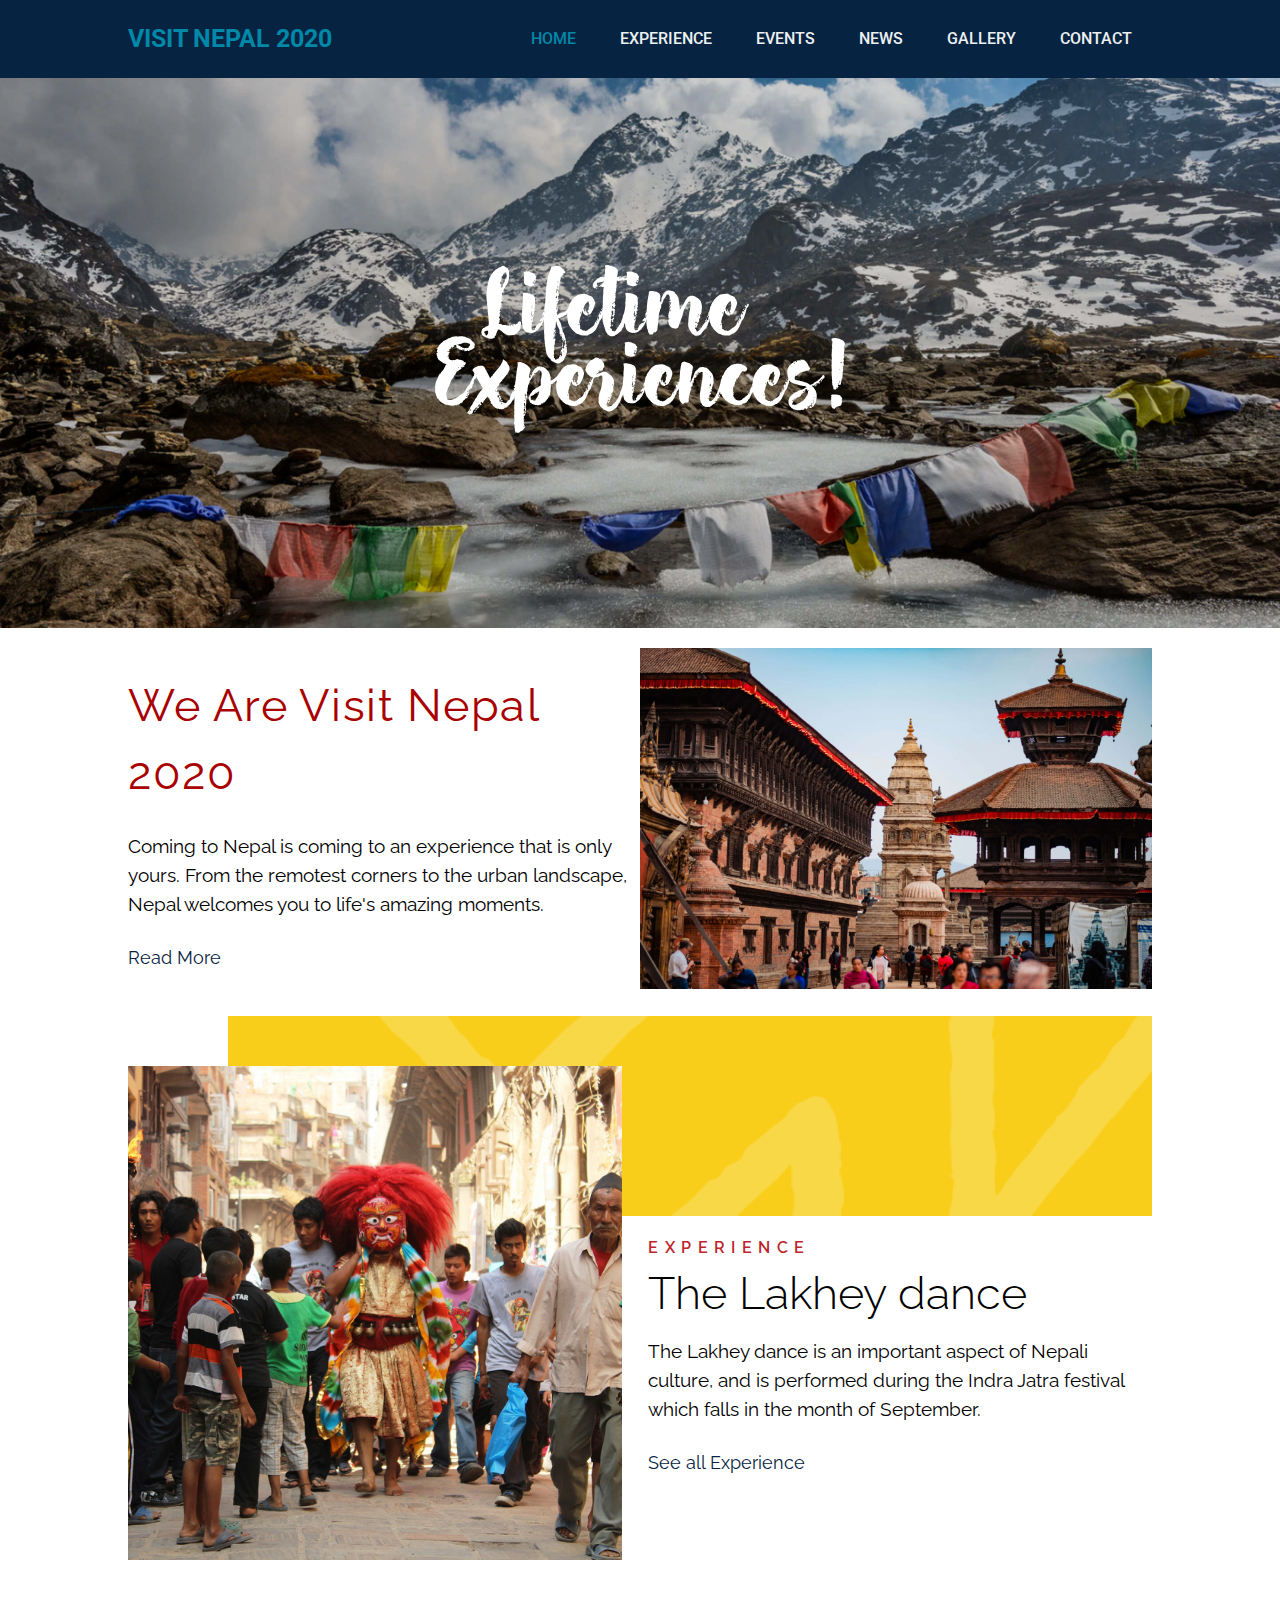
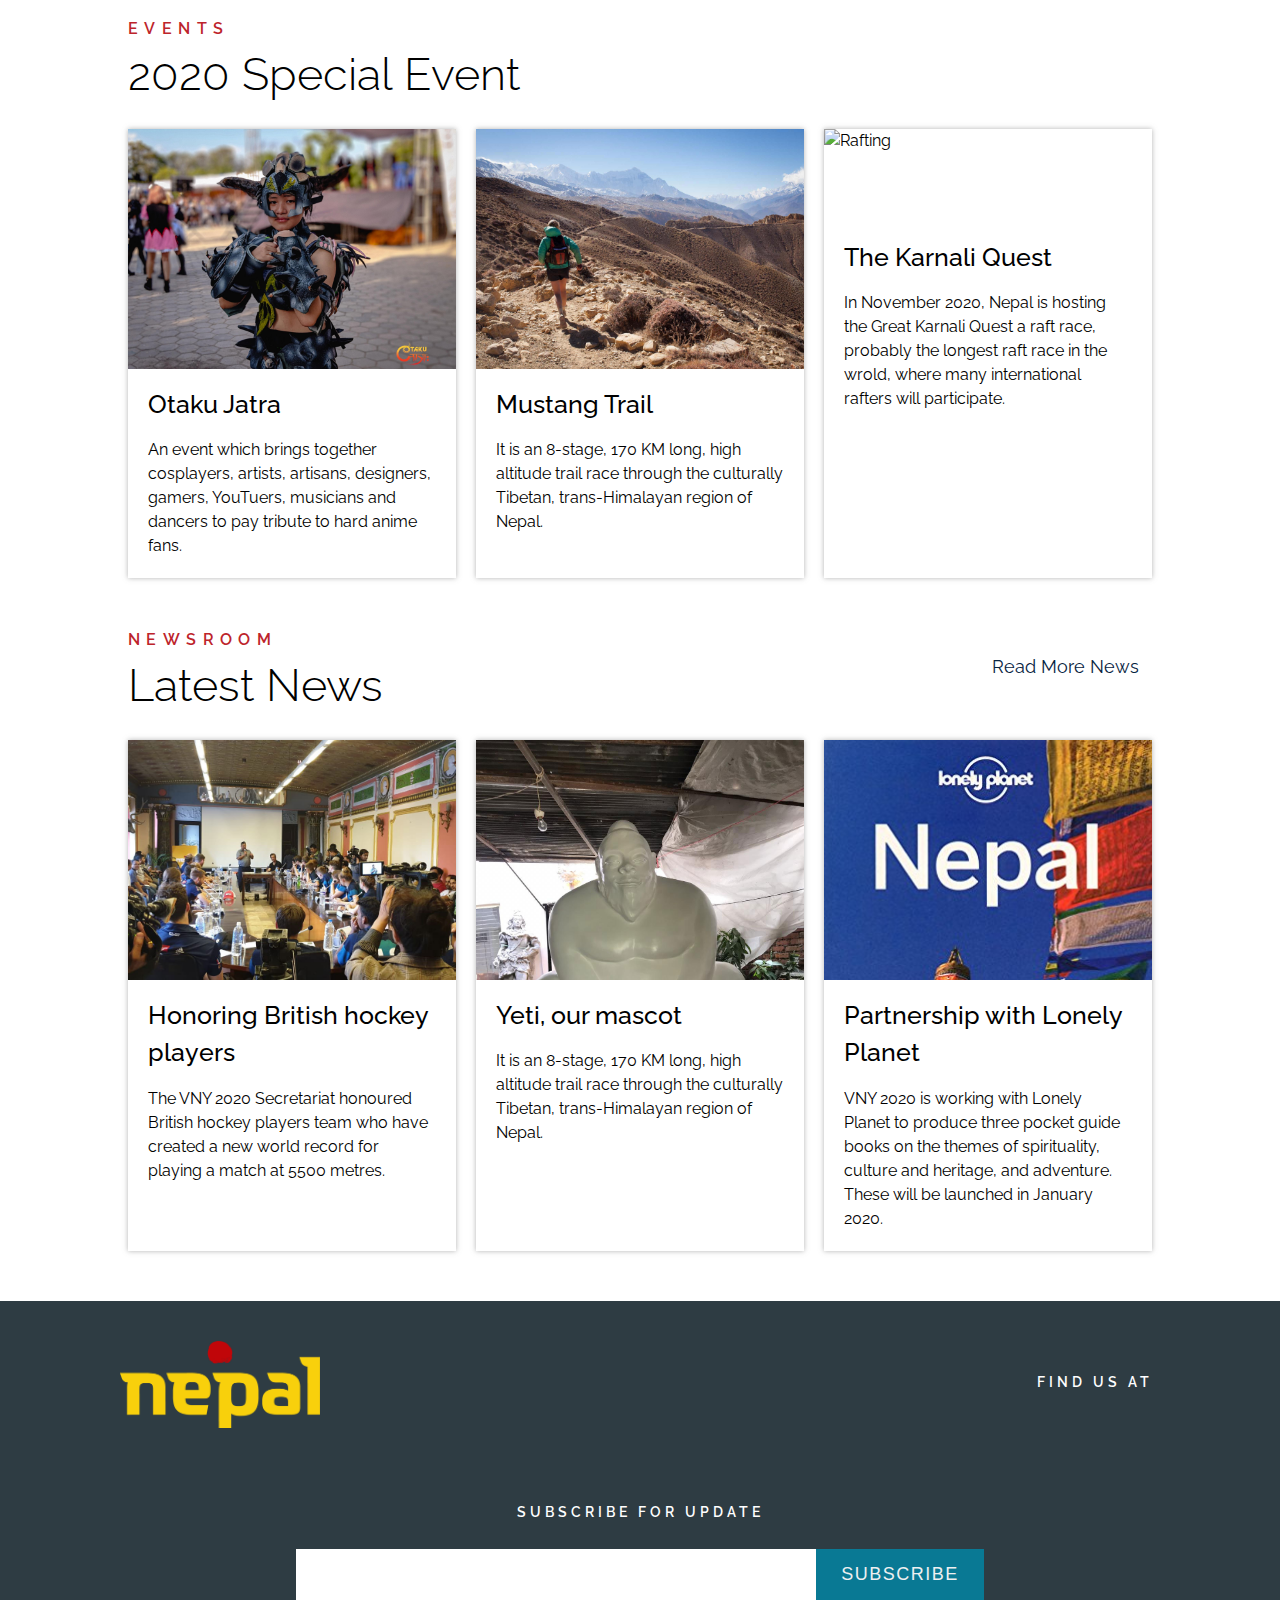
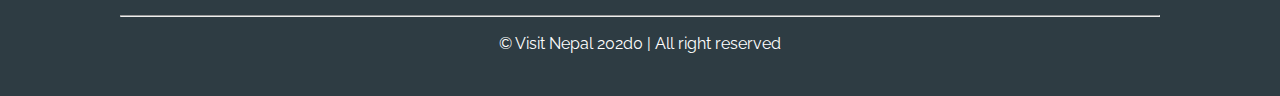
==== index.html @ da15219a "all" ====
<!DOCTYPE html>
<html>
    <head>
        <meta charset="utf-8">
        <title>Visit Nepal 2020 | Home</title>
        <meta http-equiv="X-UA-Compatible" content="IE=edge">
        <meta name="viewport" content="width=device-width, initial-scale=1.0">
        <link rel="icon" type="image/png" href="/img/fav-icon.png" sizes="16*16">
        <link rel="stylesheet" href="./stylesheet/style.css">
        <link rel="stylesheet" href="./stylesheet/responsive.css">
        <link rel="stylesheet" href="./stylesheet/all.css">
        <script src="https://kit.fontawesome.com/1517a92e88.js" crossorigin="anonymous"></script>
    </head>
    <body>
        <header>
            <a href="./index.html"><h1>Visit Nepal 2020</h1></a>
            <nav>
                <ul>
                    <li><a href="#" class="active">Home</a></li>
                    <li><a href="./experience.html">Experience</a></li>
                    <li><a href="/#events">Events</a></li>
                    <li><a href="./news.html">News</a></li>
                    <li><a href="./gallery.html">Gallery</a></li>
                    <li><a href="./contact.html">Contact</a></li>
                </ul>
            </nav>
            <div class="burger">
                <div class="line1"></div>
                <div class="line2"></div>
                <div class="line3"></div>
            </div>
        </header>
        
        <!-- This section is for showcase area -->
        <div class="showcase">
            <div class="motto">
                <img class="life-exp" src="./img/life.svg" alt="">
                <!-- <h1>Experience<br> Lifetime</span></h1> -->
            </div> <!-- end of class motto -->
            <div class="overlay"></div>
        </div> <!-- end of class showcase -->
        
        <!-- This section is for the intro section -->
        <section id="intro" class="wrapper">
            <div class="intro-text">
                <h1>We Are Visit Nepal 2020</h1>
                <p>Coming to Nepal is coming to an experience that is only yours. From the remotest corners to the urban landscape, Nepal welcomes you to life's amazing moments.</p>
                <div class="more-link">
                    <a href="https://2020.welcomenepal.com/pdf/Tabloid_VNY_Aug2019.pdf" target="_blank">Read More<i class="fas fa-chevron-right" style="color: #062341; font-size: 13px; padding-left: 2.5px;"></i></a>
                </div>
            </div> <!-- end of id intro -->

            <div class="durbar">
                <img class="bkt-durbar" src="./img/durbar.jpg" alt="Bhaktapur Durbar">
            </div>
        </section>
        
        <!-- Here is the section for experience Lakhey dance -->
        <section id="experience" class="wrapper">
            <div class="lakhey">
                <img class="lakhey-img" src="./img/lakhey.jpg" alt="lakhey Dance">
            </div>
            <div class="lakhey-txt">
                <span>experience</span>
                <h1>The Lakhey dance</h1>
                <p>The Lakhey dance is an important aspect of Nepali culture, and is performed during the Indra Jatra festival which falls in the month of September.</p>
                <div class="more-link">
                        <a href="./experience.html">See all Experience<i class="fas fa-chevron-right" style="color: #062341; font-size: 13px; padding-left: 2.5px;"></i></a>
                </div>
            </div>
        </section>

        <!-- For Events -->
        <a name="events"></a>
        <section id="event" class="wrapper">
            <span>events</span>
            <h1>2020 Special Event</h1>
            <div class="boxes">
                <div class="event">
                    <div class="eve_img">
                        <img class="otk-img" src="./img/otaku jatra.jpg" alt="Otaku_Jatra">
                    </div>
                    <h4 style="font-size: 25px; font-weight: 500">Otaku Jatra</h4>
                    <p>An event which brings together cosplayers, artists, artisans, designers, gamers, YouTuers, musicians and dancers to pay tribute to hard anime fans.</p>
                </div>
                <div class="event">
                    <div class="eve_img">
                        <img class="mustang-img" src="./img/mustang.jpg" alt="Mustang_trail">
                    </div>
                    <h4 style="font-size: 25px; font-weight: 500">Mustang Trail</h4>
                    <p>It is an 8-stage, 170 KM long, high altitude trail race through the culturally Tibetan, trans-Himalayan region of Nepal.</p>
                </div>
                <div class="event">
                    <div class="eve_img">
                        <img class="raft-img" src="./img/raft.jpg" alt="Rafting">
                    </div>
                    <h4 style="font-size: 25px; font-weight: 500;">The Karnali Quest</h4>
                    <p>In November 2020, Nepal is hosting the Great Karnali Quest a raft race, probably the longest raft race in the wrold, where many international rafters will participate.</p>
                </div>
            </div>
        </section>

        <!-- For news tab -->
        <section id="newsroom" class="wrapper">
            <div class="headings">
                <div class="topic">
                    <span>newsroom</span>
                    <h1>Latest News</h1>
                </div>
                <div class="more-link">
                    <a href="./news.html">Read More News<i class="fas fa-chevron-right" style="color: #062341; font-size: 13px; padding-left: 2.5px;"></i></a>
                </div>
            </div>
            <div class="boxes">
                <div class="event">
                    <div class="eve_img">
                        <img class="Hockey" src="./img/news-001.jpg" alt="Hockey Player">
                    </div>
                    <h4 style="font-size: 25px; font-weight: 500">Honoring British hockey players</h4>
                    <p>The VNY 2020 Secretariat honoured British hockey players team who have created a new world record for playing a match at 5500 metres.</p>
                </div>
                <div class="event">
                    <div class="eve_img">
                        <img class="Yeti" src="./img/news-002.jpg" alt="Yeti mascot">
                    </div>
                    <h4 style="font-size: 25px; font-weight: 500">Yeti, our mascot</h4>
                    <p>It is an 8-stage, 170 KM long, high altitude trail race through the culturally Tibetan, trans-Himalayan region of Nepal.</p>
                </div>
                <div class="event">
                    <div class="eve_img">
                        <img class="Lonely-planet" src="./img/news-003.jpg" alt="Lonely-planet">
                    </div>
                    <h4 style="font-size: 25px; font-weight: 500;">Partnership with Lonely Planet</h4>
                    <p>VNY 2020 is working with Lonely Planet to produce three pocket guide books on the themes of spirituality, culture and heritage, and adventure. These will be launched in January 2020.</p>
                </div>
            </div>
        </section>

        <footer>
            <div class="footer-top">
                <div class="nepal">
                    <img src="./img/logo.png" alt="">
                </div>
                <div class="links">
                    <p>Find us at</p>
                    <ul>
                        <li><a href="https://www.facebook.com/visitnepaltv/" target="_blank"><i class="fab fa-facebook" style="color: #0088a9; font-size: 30px"></i></a></li>
                        <li><a href="https://twitter.com/2020visitnepal" target="_blank"><i class="fab fa-twitter" style="color: #0088a9; font-size: 30px"></i></a></li>
                    </ul>
                </div>
            </div>
            <div class="newsletter">
                <p>Subscribe for Update</p>
                <div class="subscribe">
                    <input type="email">
                    <button class="sub">Subscribe</button>
                </div>
            </div>
            <hr style="margin: 15px 0 15px 0;">
            <p class="copy-right">&copy; Visit Nepal 202d0 | All right reserved</p>
        </footer>
        <script src="js/app.js"></script>
    </body>
</html>
---- stylesheet/style.css ----
/* Raleway Font */
@import url('https://fonts.googleapis.com/css?family=Raleway&display=swap');
/* Roboto Font */
@import url('https://fonts.googleapis.com/css?family=Roboto&display=swap');

/* CSS Variables */
:root {
    --shadow: 0 0 5px rgba(104, 104, 104, 0.5);
    --hover-shadow: 0 0 10px rgb(98, 122, 128);
}

/* Global */
* {
    box-sizing: border-box;
    margin: 0;
    padding: 0;
}

body {
    font-size: 16px;
    line-height: 1.5;
    font-family: raleway;
}

h1, h2 h2, h4 {
    font-family: raleway;
    font-weight: 300;
    font-size: 45px;
}

.wrapper {
    margin-top: 20px;
    width: 80%;
    margin: 20px auto 20px auto;
}

a {
    text-decoration: none;
}

.lakhey-txt span,
#event span,
#newsroom span,
#heading span,
.txt span,
.txt_right span {
    font-size: 1rem;
    letter-spacing: .4rem;
    font-weight: 600;
    color: #BD242B;
    text-transform: uppercase;
}

.headings {
    display: flex;
    justify-content: space-between;
}

/* header and nav */
header {
    display: flex;
    justify-content: space-between;
    align-items: center;
    padding: 20px 10%;
    background-color: #062341;
    z-index: 5;
    font-family: roboto;
    /* position: absolute; */
}

header h1 {
    cursor: pointer;
    text-transform: uppercase;
    color: #0088a9;
    font-weight: bolder;
    font-size: 25px;
    font-family: roboto;
}

nav ul {
    list-style: none;
}

nav ul li {
    display: inline-block;
    padding: 0 20px;
}

nav ul li a {
    transition: all 0.3s ease 0s;
    text-decoration: none;
    color: #edf0f1;
    text-transform: uppercase;
    font-weight: 500;
}

nav ul li a:hover {
    color: rgb(0, 136, 169);
}

.active {
    color: rgb(0, 136, 169);
}

button {
    padding: 9px 25px;
    text-transform: uppercase;
    background-color: rgba(0,136,169,0.8);
    border: none;
    cursor: pointer;
    transition: all 0.3s ease 0s;
    color: #edf0f1;
    outline: none;
    font-size: 18px;
    padding: 9px 25px;
    letter-spacing: 1.5px;
}

button:hover {
    background-color: rgba(0,136,169,1);
}

/* Ham Burger Menu */
.burger {
    display: none;
    cursor: pointer;
}

.burger div {
    width: 28px;
    height: 3px;
    background-color: rgb(226, 226, 226);
    margin: 5px;
    transition: all 0.3s ease;
}

/* showcase */
.showcase {
    background: url(../img/showcase-img.jpg) no-repeat center;
    background-size: cover;
    min-height: 550px;
    display: flex;
    align-items: center;
    justify-content: center;
    position: relative;
}

.overlay {
    background-color: rgba(0, 0, 1, 0.2);
	position: absolute;
	top: 0;
	left: 0;
	height: 100%;
	width: 100%;
	z-index: 1;
}

.motto {
    z-index: 2;
}

.life-exp {
    width: 410px;
}

.motto h1 {
    font-family: lobster;
    text-align: center;
    letter-spacing: 8px;
    font-size: 60px;
    overflow: hidden;
    color: #ff4d00;
}

/* intro section */
.intro-text {
    margin: auto;
}

.durbar, .intro-text {
    flex: 1;
}

.bkt-durbar {
    width: 100%;;
    object-fit: cover;
}

.intro-text h1 {
    font-weight: 400;
    font-size: 45px;
    letter-spacing: 1.5px;
    color: #a90000;
    padding-right: 10px;
}

.intro-text p {
    font-size: 1.2rem;
    line-height: 1.5;
    padding-top: 25px;
    padding-right: 10px;
}

.more-link {
    margin-top: 25px;
}

.more-link a {
    text-decoration: none;
    font-size: 18px;
    color: #062341;
    transition: all 0.3s ease 0s;
}

/* Experience */
#experience {
    background: url(../img/bg.png) no-repeat 0-200px;
    background-position-x: 100px;
    flex-basis: 20%;
    justify-content: space-around;
    position: relative;
    margin-top: 10px;
}

.lakhey-img {
    width: 95%;
    margin-top: 50px;
    object-fit: cover;
}

.lakhey-txt {
    margin-top: 220px;
}

.lakhey-txt h1 {
    margin: 0 0 10px 0;
}

.lakhey-txt p {
    font-size: 1.2rem;
    line-height: 1.5;
}

/* Events */
#event {
    margin-top: 50px;
}
.boxes {
    justify-content: space-between;
}

.eve_img {
    min-height: 100px;
}

.otk-img,
.mustang-img,
.marathon-img,
.raft-img {
    width: 100%;
    height: 100%;
    object-fit: cover;
    height: 15rem;
}

.event {
    box-shadow: var(--shadow);
    flex-basis: 32%;
    margin-top: 20px;
    transition: all ease 0.3s;
}

.boxes p {
    padding: 5px 20px 20px;
}

.boxes h4 {
    padding: 10px 20px 10px;
}

.event:hover {
    box-shadow: var(--hover-shadow);
}

/* Newsroom */
#newsroom {
    margin-top: 50px;
}

.Hockey,
.Yeti,
.Lonely-planet {
    width: 100%;
    height: 100%;
    object-fit: cover;
    height: 15rem;
    object-position: top;
}

/* Footer */
footer {
    padding: 40px 120px;
    background-color: #2e3c43;
    margin-top: 50px;
}

.nepal {
    min-width: 10%;
    margin-bottom: 20px;
}

.nepal img {
    width: 200px;
}

.subscribe {
    justify-content: center;
}

.newsletter {
    margin-top: 50px;
}

.newsletter p {
    font-size: 14px;
    line-height: 14px;
    letter-spacing: 4px;
    color: #fff;
    text-transform: uppercase;
    font-weight: 600;
    display: flex;
    justify-content: center;
    margin-bottom: 30px;
}

.subscribe input {
    height: 51px;
    width: 50%;
    background: #fff;
    border-color: transparent;
    padding-left: 20px;
    font-size: 18px;
    line-height: 18px;
    color: #878787;
}

.sub {
    border-radius: 0;
    margin: 0;
    height: 51px;
    font-size: 18px;
    padding: 9px 25px;
    letter-spacing: 1.5px;
}

.copy-right {
    display: flex;
    color: #fff;
    justify-content: center;
}

.links p {
    font-size: 14px;
    line-height: 14px;
    letter-spacing: 4px;
    color: #fff;
    text-transform: uppercase;
    font-weight: 600;
    margin-bottom: 30px;
}

.footer-top {
    display: flex;
    justify-content: space-between;
}

.links {
    margin-top: 30px;
    display: flex;
    flex-direction: column;
    justify-content: center;
    align-items: center;
}

.links ul {
    list-style: none;
}

.links ul li {
    display: inline-block;
    padding: 0 20px;
}

/* 
    Experience Page
*/
.exp-showcase {
    min-height: 550px;
    background: url(../img/exp_showcase.jpg) no-repeat;
    background-size: cover;
    background-position-y: bottom;
    display: flex;
    justify-content: center;
    align-items: center;
    color: #edf0f1;
    position: relative;
}

.exp-showcase .overlay,
.news-showcase .overlay {
    background-color: rgba(0, 0, 1, 0.5);
}

#heading {z-index: 2;}

#heading h1 {
    font-size: 60px;
    color: #fff;
}

/* EXPERIENCE PAGE */
#experience_2 {
    flex-basis: 20%;
    justify-content: space-around;
    margin-top: 50px;
    flex-wrap: wrap;
}

.exp-photo,
.exp-photo_right,
.txt,
.txt_right {
    width: 50%;
}

.txt_right {
    width: 50%;
}

.img {
    width: 95%;
    object-fit: cover;
}

.txt h1 {
    margin: 0 0 10px 0;
}

.txt p,
.txt_right p {
    font-size: 1.2rem;
    line-height: 1.5;
}

.txt_right{
    order: 1;
}

.exp-photo_right {
    order: 2;
}

.img_right {
    width: 95%;
    object-fit: cover;
    float: right;
}

/* NEWS PAGE */
#portal {
    text-align: center;
}

#portal hr {
    margin: 25px 0 20px;
}

#portal a {
    text-decoration: none;
    color: #0088a9;
    font-size: 20px;
    transition: ease 0.3s;
}

#portal a:hover {
    color: #ff4d00;
}

/* NEWS BODY */
.click img {
    width: 100%;
    object-fit: cover;
    height: 230px;
    object-fit: top;
}

.news h1 {
    font-size: 25px;
}

.news h1 a:hover {
    color: #062341;
    text-decoration: #062341;
}

.click {
    flex: 1;
}

.news-box {
    margin-top: 10px;
    background-color: #fff;
    box-shadow: var(--shadow);
}

.news-box:hover {
    box-shadow: var(--hover-shadow);
}

.news p,
.news .more-link {
    margin-top: 10px;
}

.news-showcase {
    min-height: 550px;
    background: url(../img/unsplash.jpg) no-repeat;
    background-size: cover;
    background-position-y: top;
    display: flex;
    justify-content: center;
    align-items: center;
    background-color: #f1f1f1;
    position: relative;
}

#newspannel {
    display: grid;
    grid-gap: 35px;
    grid-template-columns: repeat(3, 1fr);
}

.news {
    padding: 15px;
}

/* CONTACT */
#contact h1 {
    position: relative;
    margin-top: 70px;
}

input {
    height: 50px;
    width: 100%;
    background: #fff;
    border: 1px solid gray;
    padding-left: 20px;
    font-size: 18px;
    line-height: 18px;
    color: #878787;
}

textarea {
    width: 500px;
    border: 1px solid grey;
    padding: 20px;
    line-height: 18px;
    color: #878787;
    background: #fff;
    font-size: 18px;
}

.name {
    display: flex;
    flex-basis: 10px;
    justify-content: space-between;
}

.location_office h3 {
    font-weight: 400;
}

.head_office h1 {
    margin: 0;
}

.location_contact {
    display: flex;
    justify-content: space-between;
}

/* Gallery */
---- stylesheet/responsive.css ----
@media (min-width: 900px) {
    #experience,
    #experience_2,
    #intro,
    .boxes,
    .subscribe {
        display: flex;
    }
}

@media (min-width: 990px) {
    #contact-info {
        display: flex;
        justify-content: space-between;
    }
}

@media screen and (max-width: 1090px) {
    header h1 {
        font-size: 30px;
    }

    nav ul li {
        padding: 0 10px;
    }

    .lakhey-txt {
        margin-top: 215px;
    }

    /* .exp-photo_right,
    .exp-photo,
    .txt,
    .txt_right {
        width: 100%;
    } */

    .txt,
    .txt_right {
        margin-top: 10px;
    }

    .wrapper {
        width: 90%;
        margin: 10px auto 10px auto;
    }

    footer {
        padding: 40px 50px;
    }
}

@media screen and (max-width: 899px) {
    .lakhey-txt {
        margin-top: 12px;
    }
}

@media screen and (max-width:992px) {
    header {
        padding: 15px 5%;
        width: 100%;
        position: fixed;
        top: 0;
        left: 0;
        right: 0;
        width: 100%;
    }

    .close h1 {
        font-size: 30px;
    }

    .subscribe input,
    .sub {
        width: 100%;
    }

    body {
        overflow-x: hidden;
    }

    .img_right { 
        float: none;
        width: 100%;
    }

    .txt, 
    .exp-photo,
    .txt_right, 
    .exp-photo_right {
        width: 100%;
    }

    .img {
        width: 100%;
    }

    nav ul {
        position: absolute;
        width: 100%;
        height: 100vh;
        top:0%;
        right: 0px;
        background-color: rgba(6, 35, 65, 0.98);
        display: flex;
        flex-direction: column;
        align-items: center;
        justify-content: space-evenly;
        transform: translateX(100%);
        transition: transform 0.5s ease-in;
        position: fixed;
        overflow: hidden;
    }

    #newspannel {
        grid-gap: 30px;
    }

    .news h1 {
        font-size: 25px;
    }    

    nav ul li {
        opacity: 0;
    }

    .burger {
        display: block;
    }

    .burger-toggle {
        position: fixed;
    }

    .model-content {
        width: 70%;
    }

    .model-content input,
    .model-content textarea,
    .model-content button {
        width: 80%;
    }

    header h1 {
        font-size: 22px;
    }

    nav ul li {
        padding: 0 15px;
    }

    nav ul li a {
        font-size: 15px;
    }

    nav ul li {
        padding: 0 15px;
    }

    header {
        position: fixed;
    }

    .showcase,
    .exp-showcase,
    .news-showcase {
        min-height: 400px;
    }

    .more-link {
        margin-top: 10px;
    }

    #intro {
        grid-template-columns: 1;
    }

    .nepal img {
        margin: auto;
    }

    .form textarea {
        max-width: 80%;
        min-width: 80%;
    }

}

@media screen and (max-width: 768px) {
    #intro {
        width: 90%;
        margin: 10px auto 20px auto;
    }

    #newspannel {
        grid-template-columns: repeat(2, 1fr);
        grid-gap: 20px;
    }

    .bkt-durbar {
        width: 100%;
        margin-top: 15px;
    }

    .intro-text p {
        font-size: 18px;
        line-height: 1.5;
        padding-top: 15px;
    }

    .top {
        justify-items: center;
        align-items: center;
    }

    #heading h1 {
        font-size: 50px;
    }
}

.nav-active {
    transform: translateX(0%);
}

@keyframes navLinkFade {
    from{
        opacity: 0;
        transform: translateX(50px);
    }

    to{
        opacity: 1;
        transform: translateX(0px);
    }
}

.toggle .line1 {
    transform: rotate(-45deg) translate(-5px, 6px);
}
.toggle .line2 {
    opacity: 0;
}
.toggle .line3 {
    transform: rotate(45deg) translate(-6px, -6px);
}



@media screen and (max-width:500px) {
    .motto img {
        width: 250px;
    }

    .showcase,
    .exp-showcase,
    .news-showcase {
        min-height: 350px;
    }

    h1, h2 h2, h4 {
        font-size: 40px;
    }

    header {
        position: fixed;
    }

    .motto h1 {
        font-size: 50px;
    }

    #newspannel {
        grid-template-columns: 1fr;
    }

    #heading h1 {
        font-size: 45px;
    }

    .model-content {
        width: 95%;
    }

    .footer-top {
        flex-direction: column;
        align-items: center;
    }

    div#contact-info {
        position: relative;
        margin-top: 80px;
    }
}
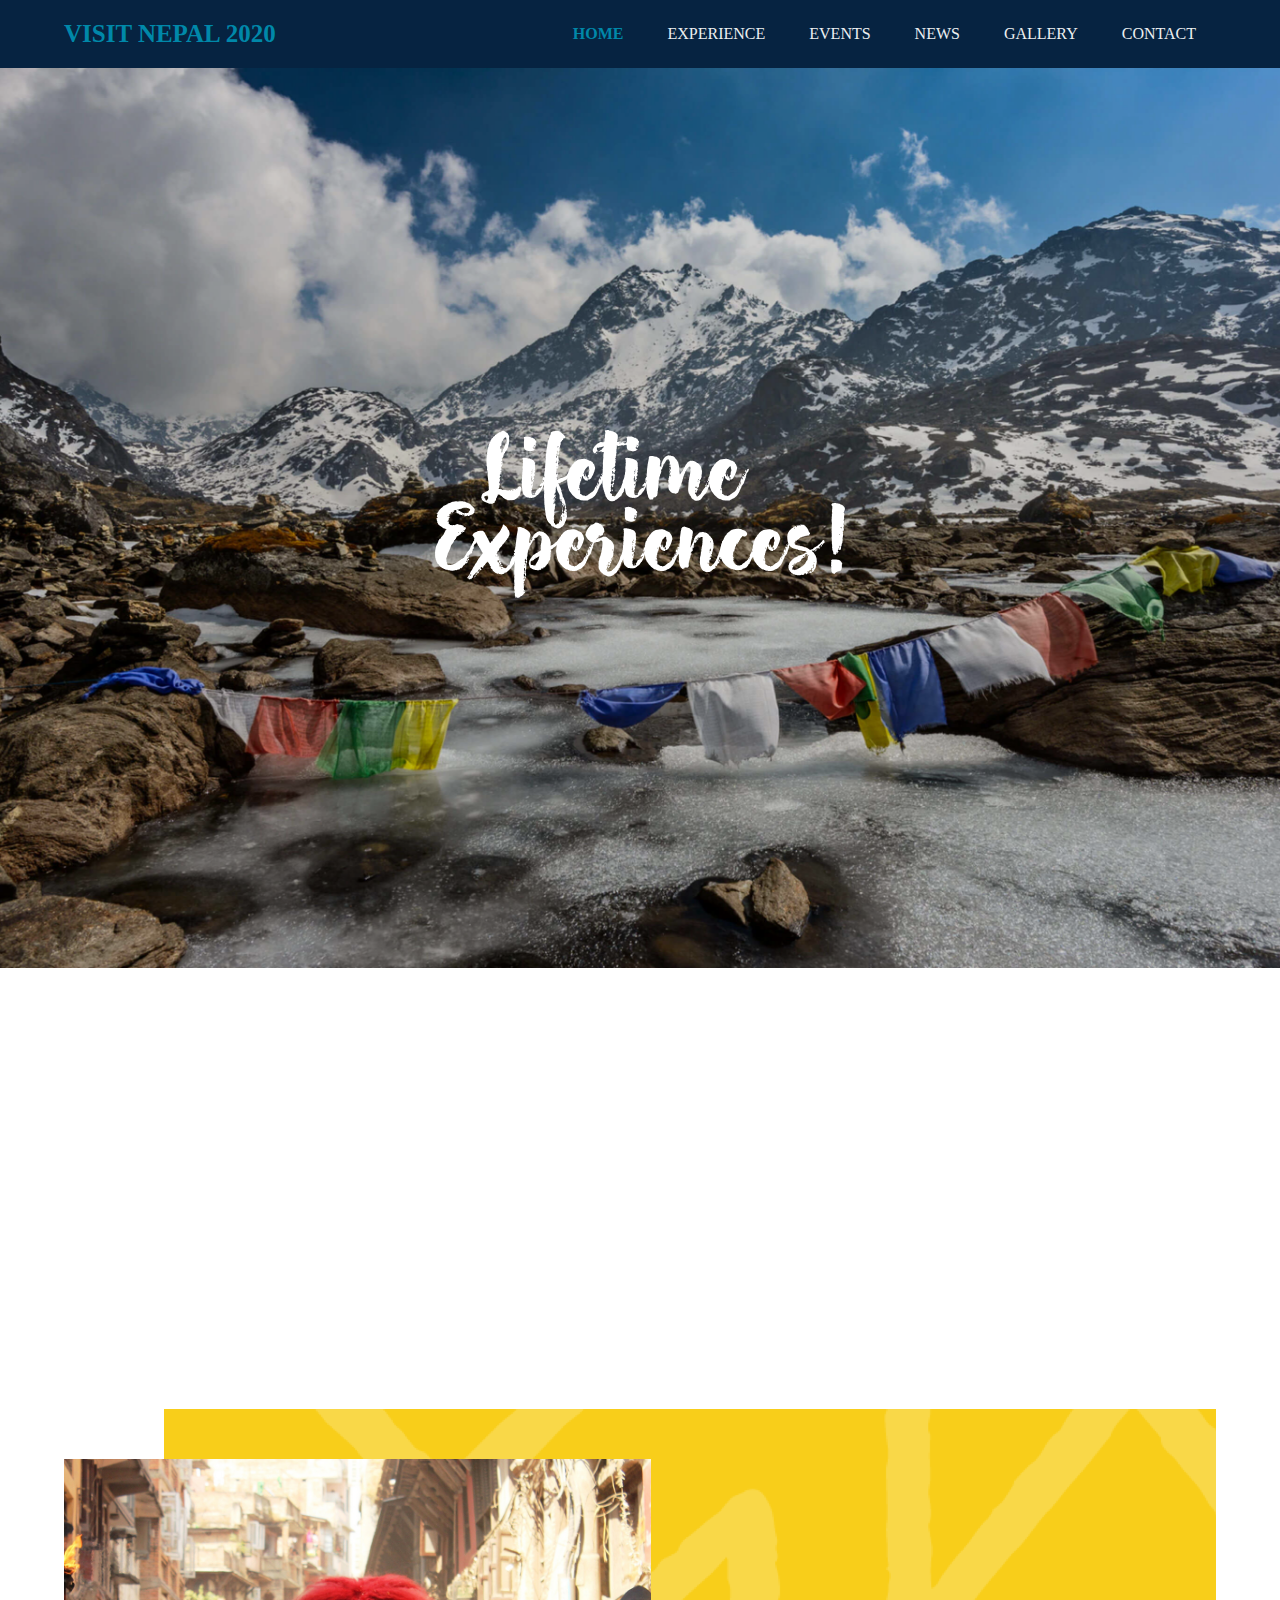
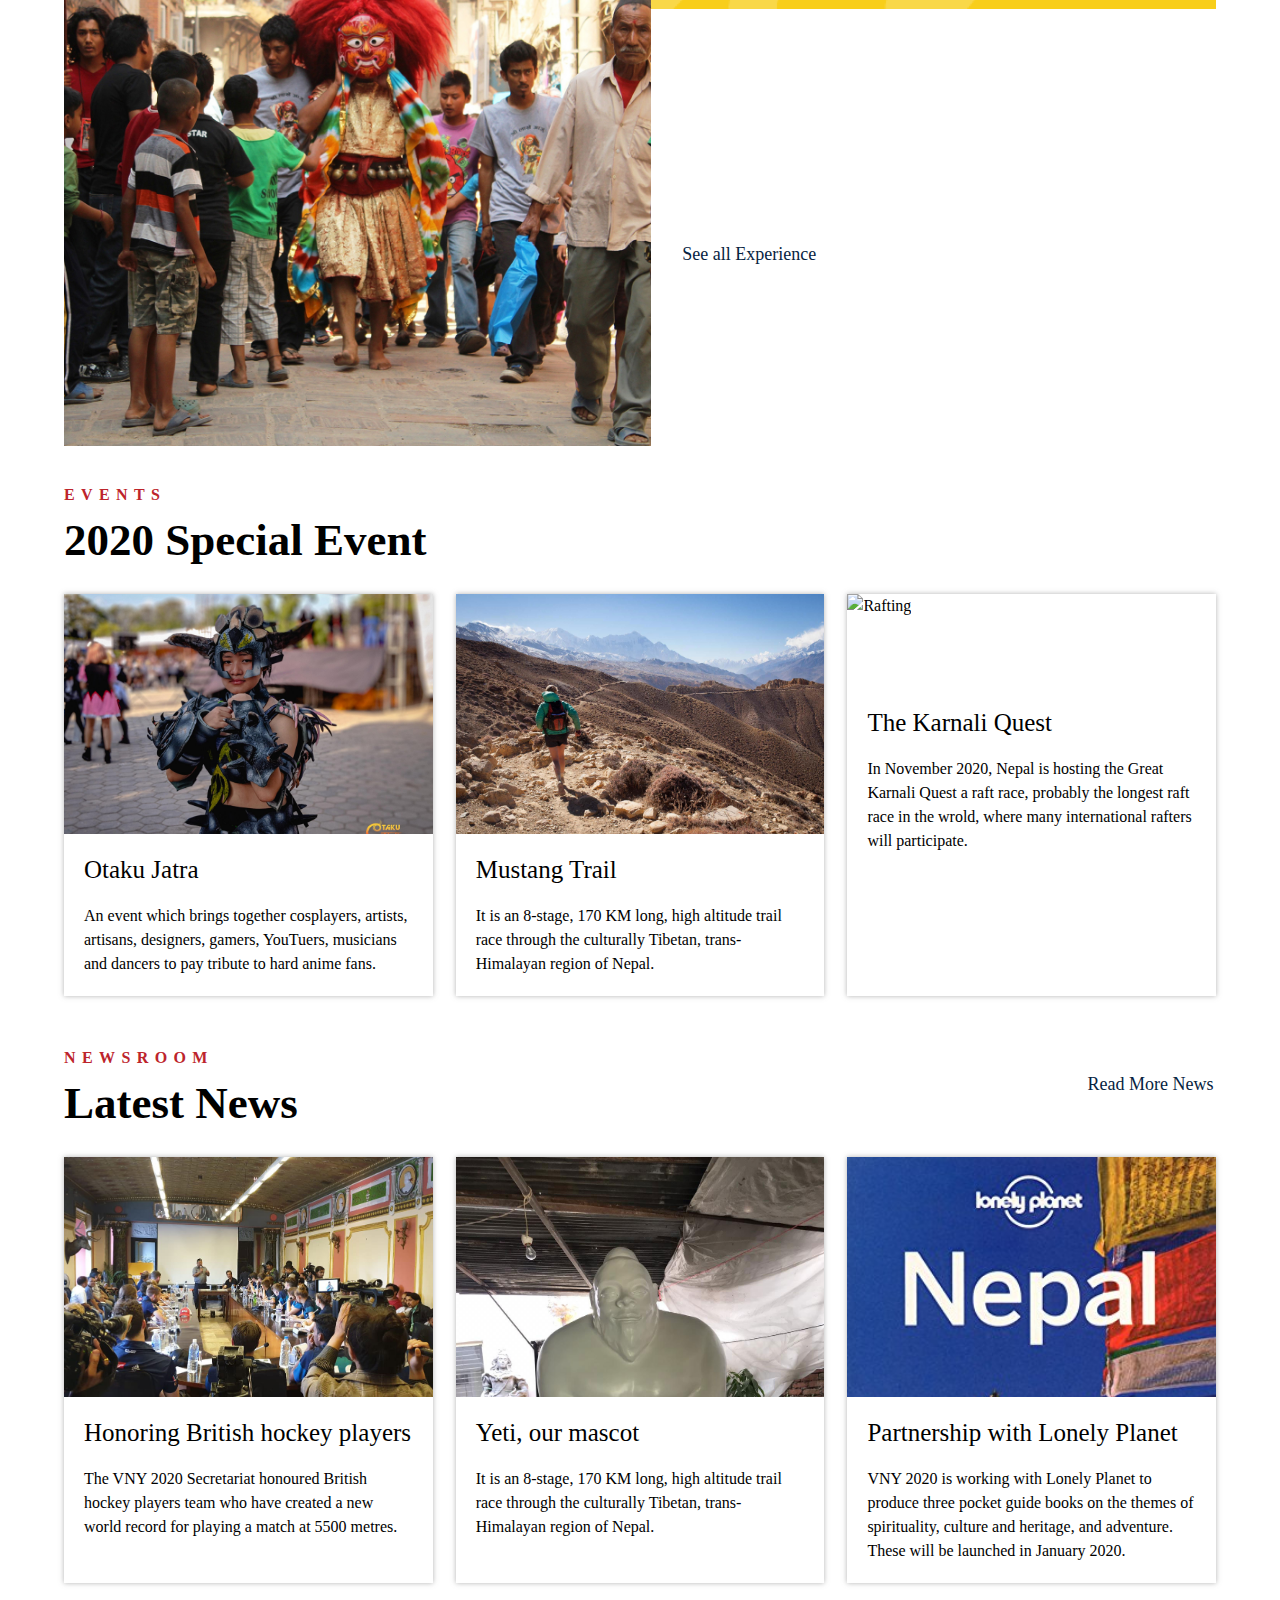
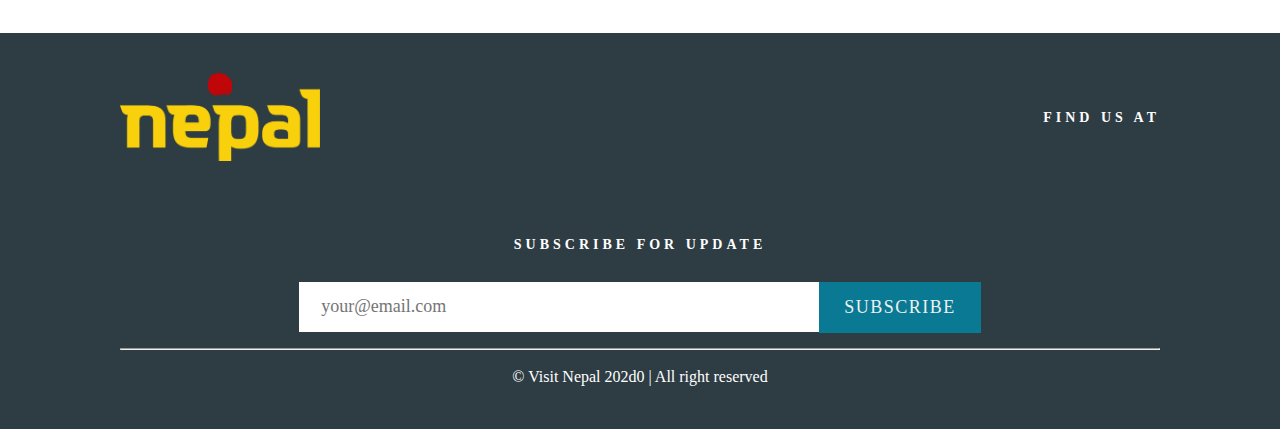
==== commit d83cbc6d: "news section left all other are done" ====
--- a/index.html
+++ b/index.html
@@ -1,164 +1,243 @@
 <!DOCTYPE html>
 <html>
-    <head>
-        <meta charset="utf-8">
-        <title>Visit Nepal 2020 | Home</title>
-        <meta http-equiv="X-UA-Compatible" content="IE=edge">
-        <meta name="viewport" content="width=device-width, initial-scale=1.0">
-        <link rel="icon" type="image/png" href="/img/fav-icon.png" sizes="16*16">
-        <link rel="stylesheet" href="./stylesheet/style.css">
-        <link rel="stylesheet" href="./stylesheet/responsive.css">
-        <link rel="stylesheet" href="./stylesheet/all.css">
-        <script src="https://kit.fontawesome.com/1517a92e88.js" crossorigin="anonymous"></script>
-    </head>
-    <body>
-        <header>
-            <a href="./index.html"><h1>Visit Nepal 2020</h1></a>
-            <nav>
-                <ul>
-                    <li><a href="#" class="active">Home</a></li>
-                    <li><a href="./experience.html">Experience</a></li>
-                    <li><a href="/#events">Events</a></li>
-                    <li><a href="./news.html">News</a></li>
-                    <li><a href="./gallery.html">Gallery</a></li>
-                    <li><a href="./contact.html">Contact</a></li>
-                </ul>
-            </nav>
-            <div class="burger">
-                <div class="line1"></div>
-                <div class="line2"></div>
-                <div class="line3"></div>
-            </div>
-        </header>
-        
-        <!-- This section is for showcase area -->
-        <div class="showcase">
-            <div class="motto">
-                <img class="life-exp" src="./img/life.svg" alt="">
-                <!-- <h1>Experience<br> Lifetime</span></h1> -->
-            </div> <!-- end of class motto -->
-            <div class="overlay"></div>
-        </div> <!-- end of class showcase -->
-        
-        <!-- This section is for the intro section -->
-        <section id="intro" class="wrapper">
-            <div class="intro-text">
-                <h1>We Are Visit Nepal 2020</h1>
-                <p>Coming to Nepal is coming to an experience that is only yours. From the remotest corners to the urban landscape, Nepal welcomes you to life's amazing moments.</p>
-                <div class="more-link">
-                    <a href="https://2020.welcomenepal.com/pdf/Tabloid_VNY_Aug2019.pdf" target="_blank">Read More<i class="fas fa-chevron-right" style="color: #062341; font-size: 13px; padding-left: 2.5px;"></i></a>
-                </div>
-            </div> <!-- end of id intro -->
-
-            <div class="durbar">
-                <img class="bkt-durbar" src="./img/durbar.jpg" alt="Bhaktapur Durbar">
-            </div>
-        </section>
-        
-        <!-- Here is the section for experience Lakhey dance -->
-        <section id="experience" class="wrapper">
-            <div class="lakhey">
-                <img class="lakhey-img" src="./img/lakhey.jpg" alt="lakhey Dance">
-            </div>
-            <div class="lakhey-txt">
-                <span>experience</span>
-                <h1>The Lakhey dance</h1>
-                <p>The Lakhey dance is an important aspect of Nepali culture, and is performed during the Indra Jatra festival which falls in the month of September.</p>
-                <div class="more-link">
-                        <a href="./experience.html">See all Experience<i class="fas fa-chevron-right" style="color: #062341; font-size: 13px; padding-left: 2.5px;"></i></a>
-                </div>
-            </div>
-        </section>
-
-        <!-- For Events -->
-        <a name="events"></a>
-        <section id="event" class="wrapper">
-            <span>events</span>
-            <h1>2020 Special Event</h1>
-            <div class="boxes">
-                <div class="event">
-                    <div class="eve_img">
-                        <img class="otk-img" src="./img/otaku jatra.jpg" alt="Otaku_Jatra">
-                    </div>
-                    <h4 style="font-size: 25px; font-weight: 500">Otaku Jatra</h4>
-                    <p>An event which brings together cosplayers, artists, artisans, designers, gamers, YouTuers, musicians and dancers to pay tribute to hard anime fans.</p>
-                </div>
-                <div class="event">
-                    <div class="eve_img">
-                        <img class="mustang-img" src="./img/mustang.jpg" alt="Mustang_trail">
-                    </div>
-                    <h4 style="font-size: 25px; font-weight: 500">Mustang Trail</h4>
-                    <p>It is an 8-stage, 170 KM long, high altitude trail race through the culturally Tibetan, trans-Himalayan region of Nepal.</p>
-                </div>
-                <div class="event">
-                    <div class="eve_img">
-                        <img class="raft-img" src="./img/raft.jpg" alt="Rafting">
-                    </div>
-                    <h4 style="font-size: 25px; font-weight: 500;">The Karnali Quest</h4>
-                    <p>In November 2020, Nepal is hosting the Great Karnali Quest a raft race, probably the longest raft race in the wrold, where many international rafters will participate.</p>
-                </div>
-            </div>
-        </section>
-
-        <!-- For news tab -->
-        <section id="newsroom" class="wrapper">
-            <div class="headings">
-                <div class="topic">
-                    <span>newsroom</span>
-                    <h1>Latest News</h1>
-                </div>
-                <div class="more-link">
-                    <a href="./news.html">Read More News<i class="fas fa-chevron-right" style="color: #062341; font-size: 13px; padding-left: 2.5px;"></i></a>
-                </div>
-            </div>
-            <div class="boxes">
-                <div class="event">
-                    <div class="eve_img">
-                        <img class="Hockey" src="./img/news-001.jpg" alt="Hockey Player">
-                    </div>
-                    <h4 style="font-size: 25px; font-weight: 500">Honoring British hockey players</h4>
-                    <p>The VNY 2020 Secretariat honoured British hockey players team who have created a new world record for playing a match at 5500 metres.</p>
-                </div>
-                <div class="event">
-                    <div class="eve_img">
-                        <img class="Yeti" src="./img/news-002.jpg" alt="Yeti mascot">
-                    </div>
-                    <h4 style="font-size: 25px; font-weight: 500">Yeti, our mascot</h4>
-                    <p>It is an 8-stage, 170 KM long, high altitude trail race through the culturally Tibetan, trans-Himalayan region of Nepal.</p>
-                </div>
-                <div class="event">
-                    <div class="eve_img">
-                        <img class="Lonely-planet" src="./img/news-003.jpg" alt="Lonely-planet">
-                    </div>
-                    <h4 style="font-size: 25px; font-weight: 500;">Partnership with Lonely Planet</h4>
-                    <p>VNY 2020 is working with Lonely Planet to produce three pocket guide books on the themes of spirituality, culture and heritage, and adventure. These will be launched in January 2020.</p>
-                </div>
-            </div>
-        </section>
-
-        <footer>
-            <div class="footer-top">
-                <div class="nepal">
-                    <img src="./img/logo.png" alt="">
-                </div>
-                <div class="links">
-                    <p>Find us at</p>
-                    <ul>
-                        <li><a href="https://www.facebook.com/visitnepaltv/" target="_blank"><i class="fab fa-facebook" style="color: #0088a9; font-size: 30px"></i></a></li>
-                        <li><a href="https://twitter.com/2020visitnepal" target="_blank"><i class="fab fa-twitter" style="color: #0088a9; font-size: 30px"></i></a></li>
-                    </ul>
-                </div>
-            </div>
-            <div class="newsletter">
-                <p>Subscribe for Update</p>
-                <div class="subscribe">
-                    <input type="email">
-                    <button class="sub">Subscribe</button>
-                </div>
-            </div>
-            <hr style="margin: 15px 0 15px 0;">
-            <p class="copy-right">&copy; Visit Nepal 202d0 | All right reserved</p>
-        </footer>
-        <script src="js/app.js"></script>
-    </body>
-</html>+  <head>
+    <meta charset="utf-8" />
+    <title>Visit Nepal 2020 | Home</title>
+    <meta http-equiv="X-UA-Compatible" content="IE=edge" />
+    <meta name="viewport" content="width=device-width, initial-scale=1.0" />
+    <link rel="icon" type="image/png" href="/img/fav-icon.png" sizes="16*16" />
+
+    <link rel="stylesheet" href="./stylesheet/style.css" />
+    <link rel="stylesheet" href="./stylesheet/responsive.css" />
+
+    <!-- CSS file for animation -->
+    <link rel="stylesheet" href="./stylesheet/animate.css" />
+
+    <script
+      src="https://kit.fontawesome.com/1517a92e88.js"
+      crossorigin="anonymous"
+    ></script>
+  </head>
+  <body>
+    <header>
+      <a href="./index.html"><h1>Visit Nepal 2020</h1></a>
+      <nav>
+        <ul>
+          <li><a href="#" class="active">Home</a></li>
+          <li><a href="./experience.html">Experience</a></li>
+          <li><a href="/#events">Events</a></li>
+          <li><a href="./news.html">News</a></li>
+          <li><a href="./gallery.html">Gallery</a></li>
+          <li><a href="./contact.html">Contact</a></li>
+        </ul>
+      </nav>
+      <div class="burger">
+        <div class="line1"></div>
+        <div class="line2"></div>
+        <div class="line3"></div>
+      </div>
+    </header>
+
+    <!-- This section is for showcase area -->
+    <div class="showcase">
+      <div class="motto">
+        <img class="life-exp" src="./img/life.svg" alt="" />
+        <!-- <h1>Experience<br> Lifetime</span></h1> -->
+      </div>
+      <!-- end of class motto -->
+      <div class="overlay"></div>
+    </div>
+    <!-- end of class showcase -->
+
+    <!-- This section is for the intro section -->
+    <section id="intro" class="wrapper">
+      <div class="intro-text">
+        <h1 class="wow bounceInUp" data-wow-delay=".5s" data-wow-duration="1s">
+          Visit Nepal 2020
+        </h1>
+        <p class="wow bounceInUp" data-wow-delay=".7s" data-wow-duration="1s">
+          Coming to Nepal is coming to an experience that is only yours. From
+          the remotest corners to the urban landscape, Nepal welcomes you to
+          life's amazing moments.
+        </p>
+        <div class="more-link wow bounceInUp" data-wow-delay=".9s" data-wow-duration="1s" >
+          <a href="https://2020.welcomenepal.com/pdf/Tabloid_VNY_Aug2019.pdf"  target="_blank">
+            Read More <i class="fas fa-chevron-right" style="color: #062341; font-size: 13px; padding-left: 2.5px;" ></i >
+          </a>
+        </div>
+      </div>
+      <!-- end of id intro -->
+
+      <div class="durbar wow bounceInRight" data-wow-delay="1.1s" data-wow-duration="1s" >
+        <img class="bkt-durbar" src="./img/durbar.jpg" alt="Bhaktapur Durbar" />
+      </div>
+    </section>
+
+    <!-- Here is the section for experience Lakhey dance -->
+    <section id="experience" class="wrapper">
+      <div class="lakhey" class="wow bounceInUp" data-wow-delay=".5s" data-wow-duration="1s" >
+        <img class="lakhey-img" src="./img/lakhey.jpg" alt="lakhey Dance" />
+      </div>
+      <div class="lakhey-txt">
+        <span class="wow bounceInUp" data-wow-delay=".7s" data-wow-duration="1s" >experience</span >
+        <h1 class="wow bounceInUp" data-wow-delay=".9s" data-wow-duration="1s">The Lakhey dance </h1>
+        <p class="wow bounceInUp" data-wow-delay=".11s" data-wow-duration="1s">
+          The Lakhey dance is an important aspect of Nepali culture, and is performed during the Indra Jatra festival which falls in the month of September.
+        </p>
+        <div class="more-link">
+          <a href="./experience.html">
+            See all Experience<i class="fas fa-chevron-right" style="color: #062341; font-size: 13px; padding-left: 2.5px;" ></i >
+          </a>
+        </div>
+      </div>
+    </section>
+
+    <!-- For Events -->
+    <a name="events"></a>
+    <section id="event" class="wrapper">
+      <span>events</span>
+      <h1>2020 Special Event</h1>
+      <div class="boxes">
+        <div class="event">
+          <div class="eve_img">
+            <img class="otk-img" src="./img/otaku jatra.jpg" alt="Otaku_Jatra"/>
+          </div>
+          <h4 style="font-size: 25px; font-weight: 500;">Otaku Jatra</h4>
+          <p>
+            An event which brings together cosplayers, artists, artisans, designers, gamers, YouTuers, musicians and dancers to pay tribute to hard anime fans.
+          </p>
+        </div>
+        <div class="event">
+          <div class="eve_img">
+            <img class="mustang-img" src="./img/mustang.jpg" alt="Mustang_trail" />
+          </div>
+          <h4 style="font-size: 25px; font-weight: 500;">Mustang Trail</h4>
+          <p>
+            It is an 8-stage, 170 KM long, high altitude trail race through the
+            culturally Tibetan, trans-Himalayan region of Nepal.
+          </p>
+        </div>
+        <div class="event">
+          <div class="eve_img">
+            <img class="raft-img" src="./img/raft.jpg" alt="Rafting" />
+          </div>
+          <h4 style="font-size: 25px; font-weight: 500;">The Karnali Quest</h4>
+          <p>
+            In November 2020, Nepal is hosting the Great Karnali Quest a raft
+            race, probably the longest raft race in the wrold, where many
+            international rafters will participate.
+          </p>
+        </div>
+      </div>
+    </section>
+
+    <!-- For news tab -->
+    <section id="newsroom" class="wrapper">
+      <div class="headings">
+        <div class="topic">
+          <span>newsroom</span>
+          <h1>Latest News</h1>
+        </div>
+        <div class="more-link">
+          <a href="./news.html"
+            >Read More News<i
+              class="fas fa-chevron-right"
+              style="color: #062341; font-size: 13px; padding-left: 2.5px;"
+            ></i
+          ></a>
+        </div>
+      </div>
+      <div class="boxes">
+        <div class="event">
+          <div class="eve_img">
+            <img class="Hockey" src="./img/news-001.jpg" alt="Hockey Player" />
+          </div>
+          <h4 style="font-size: 25px; font-weight: 500;">
+            Honoring British hockey players
+          </h4>
+          <p>
+            The VNY 2020 Secretariat honoured British hockey players team who
+            have created a new world record for playing a match at 5500 metres.
+          </p>
+        </div>
+        <div class="event">
+          <div class="eve_img">
+            <img class="Yeti" src="./img/news-002.jpg" alt="Yeti mascot" />
+          </div>
+          <h4 style="font-size: 25px; font-weight: 500;">Yeti, our mascot</h4>
+          <p>
+            It is an 8-stage, 170 KM long, high altitude trail race through the
+            culturally Tibetan, trans-Himalayan region of Nepal.
+          </p>
+        </div>
+        <div class="event">
+          <div class="eve_img">
+            <img
+              class="Lonely-planet"
+              src="./img/news-003.jpg"
+              alt="Lonely-planet"
+            />
+          </div>
+          <h4 style="font-size: 25px; font-weight: 500;">
+            Partnership with Lonely Planet
+          </h4>
+          <p>
+            VNY 2020 is working with Lonely Planet to produce three pocket guide
+            books on the themes of spirituality, culture and heritage, and
+            adventure. These will be launched in January 2020.
+          </p>
+        </div>
+      </div>
+    </section>
+
+    <footer>
+      <div class="footer-top">
+        <div class="nepal">
+          <img src="./img/logo.png" alt="" />
+        </div>
+        <div class="links">
+          <p>Find us at</p>
+          <ul>
+            <li>
+              <a href="https://www.facebook.com/visitnepaltv/" target="_blank"
+                ><i
+                  class="fab fa-facebook"
+                  style="color: #0088a9; font-size: 30px;"
+                ></i
+              ></a>
+            </li>
+            <li>
+              <a href="https://twitter.com/2020visitnepal" target="_blank"
+                ><i
+                  class="fab fa-twitter"
+                  style="color: #0088a9; font-size: 30px;"
+                ></i
+              ></a>
+            </li>
+          </ul>
+        </div>
+      </div>
+      <div class="newsletter">
+        <p>Subscribe for Update</p>
+        <div class="subscribe">
+          <input
+            type="email"
+            name="email"
+            placeholder="your@email.com"
+            pattern="[a-zA-Z]{3,}@[a-zA-Z]{3,}[.]{1}[a-zA-Z]{2,}"
+            title="Plese enter valid email address"
+          />
+          <button class="sub" type="submit">Subscribe</button>
+        </div>
+      </div>
+      <hr style="margin: 15px 0 15px 0;" />
+      <p class="copy-right">&copy; Visit Nepal 202d0 | All right reserved</p>
+    </footer>
+
+    <script src="js/app.js"></script>
+    <script src="./JS/wow.min.js"></script>
+    <script>
+      new WOW().init();
+    </script>
+  </body>
+</html>
--- a/stylesheet/style.css
+++ b/stylesheet/style.css
@@ -1,8 +1,3 @@
-/* Raleway Font */
-@import url('https://fonts.googleapis.com/css?family=Raleway&display=swap');
-/* Roboto Font */
-@import url('https://fonts.googleapis.com/css?family=Roboto&display=swap');
-
 /* CSS Variables */
 :root {
     --shadow: 0 0 5px rgba(104, 104, 104, 0.5);
@@ -14,23 +9,28 @@
     box-sizing: border-box;
     margin: 0;
     padding: 0;
+    font-family: poppins;
 }
 
 body {
     font-size: 16px;
     line-height: 1.5;
-    font-family: raleway;
-}
-
-h1, h2 h2, h4 {
-    font-family: raleway;
+    font-family: lobster;
+}
+
+/* h1, h2 h2, h4 {
+    font-family: poppins;
     font-weight: 300;
     font-size: 45px;
+} */
+
+h1 {
+    font-size: 45px;
 }
 
 .wrapper {
     margin-top: 20px;
-    width: 80%;
+    width: 90%;
     margin: 20px auto 20px auto;
 }
 
@@ -61,11 +61,10 @@
     display: flex;
     justify-content: space-between;
     align-items: center;
-    padding: 20px 10%;
+    padding: 15px 5%;
     background-color: #062341;
-    z-index: 5;
+    z-index: 16;
     font-family: roboto;
-    /* position: absolute; */
 }
 
 header h1 {
@@ -74,7 +73,7 @@
     color: #0088a9;
     font-weight: bolder;
     font-size: 25px;
-    font-family: roboto;
+    text-decoration: none;
 }
 
 nav ul {
@@ -96,10 +95,12 @@
 
 nav ul li a:hover {
     color: rgb(0, 136, 169);
+    text-decoration: none;
 }
 
 .active {
     color: rgb(0, 136, 169);
+    font-weight: 700
 }
 
 button {
@@ -138,11 +139,12 @@
 .showcase {
     background: url(../img/showcase-img.jpg) no-repeat center;
     background-size: cover;
-    min-height: 550px;
+    height: 100vh;
     display: flex;
     align-items: center;
     justify-content: center;
     position: relative;
+    overflow: hidden;
 }
 
 .overlay {
@@ -187,9 +189,6 @@
 }
 
 .intro-text h1 {
-    font-weight: 400;
-    font-size: 45px;
-    letter-spacing: 1.5px;
     color: #a90000;
     padding-right: 10px;
 }
@@ -219,7 +218,7 @@
     flex-basis: 20%;
     justify-content: space-around;
     position: relative;
-    margin-top: 10px;
+    margin-top: 30px;
 }
 
 .lakhey-img {
@@ -243,7 +242,7 @@
 
 /* Events */
 #event {
-    margin-top: 50px;
+    margin-top: 30px;
 }
 .boxes {
     justify-content: space-between;
@@ -334,7 +333,7 @@
 }
 
 .subscribe input {
-    height: 51px;
+    height: 50px;
     width: 50%;
     background: #fff;
     border-color: transparent;
@@ -391,6 +390,18 @@
     padding: 0 20px;
 }
 
+.other_links h5 {
+    color: #edf0f1;
+}
+
+.other_links ul {
+    list-style: none;
+}
+
+.other_links ul li a:hover {
+    text-decoration: none;
+} 
+
 /* 
     Experience Page
 */
@@ -471,8 +482,9 @@
     text-align: center;
 }
 
-#portal hr {
+.hr {
     margin: 25px 0 20px;
+    border-top: .1px solid gray;
 }
 
 #portal a {
@@ -549,7 +561,7 @@
     position: relative;
     margin-top: 70px;
 }
-
+/*
 input {
     height: 50px;
     width: 100%;
@@ -559,8 +571,9 @@
     font-size: 18px;
     line-height: 18px;
     color: #878787;
-}
-
+    margin: 10px 0;
+}
+*/
 textarea {
     width: 500px;
     border: 1px solid grey;
@@ -569,6 +582,7 @@
     color: #878787;
     background: #fff;
     font-size: 18px;
+    margin: 10px auto;
 }
 
 .name {
@@ -583,6 +597,7 @@
 
 .head_office h1 {
     margin: 0;
+    font-size: 35px;
 }
 
 .location_contact {
@@ -590,4 +605,57 @@
     justify-content: space-between;
 }
 
-/* Gallery */+/* Carousel */
+.carousel-inner img {
+    width: 100%;
+    /* height: 100%; */
+    object-fit: cover;
+}
+
+.car-img {
+    min-height: 400px;
+}
+
+/* Hotel Booking */
+
+legend {
+    padding: 0 5px;
+    font-size: larger;
+    font-weight: 600;
+}
+
+.personalDetail,
+.booking {
+    position: relative;
+    margin-top: 70px;
+    display: flex;
+    padding: 15px 50px;
+}
+
+.booking {
+    margin-top: 5px;
+}
+
+fieldset input, 
+select {
+    height: 50px;
+    width: 100%;
+    margin: 5px 0 15px 0;
+}
+
+.dates {
+    display: flex;
+    justify-content: space-between;
+}
+
+.dates input {
+    width: 100%;
+}
+
+fieldset input, fieldset select {
+    background: #fff;
+    padding-left: 20px;
+    font-size: 18px;
+    line-height: 18px;
+    color: #878787;
+}